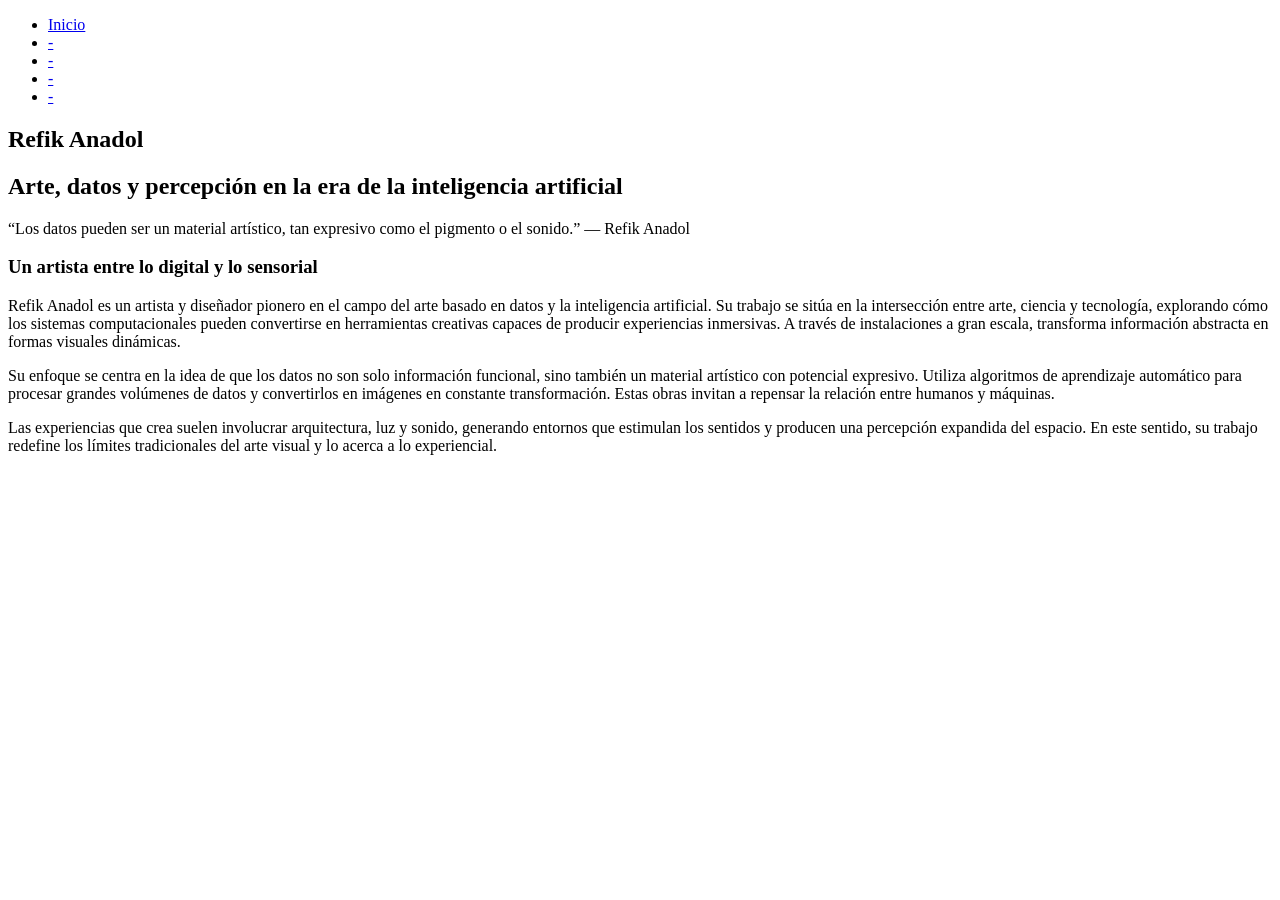
==== index.html @ 4f2be93a "Estructura basica HTML Estructura basica con los contenidos correspodientes." ====
<!DOCTYPE html>
<html lang="es">
<head>
    <meta charset="UTF-8">
    <link href="css/estilos.css" rel="stylesheet">
    <title>Refik Anadol</title>
</head>
<body>
    <header>
        
    <nav>
        <ul>
                <li><a href="#">Inicio</a></li>
                <li><a href="#">-</a></li>
                <li><a href="#">-</a></li>
                <li><a href="#">-</a></li>
                <li><a href="#">-</a></li>
        </ul>
        <h1> Refik Anadol </h1>
    </nav>
    </header>

    <main>
     
        <h2> Arte, datos y percepción en la era de la inteligencia artificial </h2>
        <p> “Los datos pueden ser un material artístico, tan expresivo como el pigmento o el sonido.” — Refik Anadol </p>
    
        <h3> Un artista entre lo digital y lo sensorial </h3>
        <p> Refik Anadol es un artista y diseñador pionero en el campo del arte basado en datos y la inteligencia artificial. 
            Su trabajo se sitúa en la intersección entre arte, ciencia y tecnología, explorando cómo los sistemas computacionales
            pueden convertirse en herramientas creativas capaces de producir experiencias inmersivas. 
            A través de instalaciones a gran escala, transforma información abstracta en formas visuales dinámicas.</p>
    
    
        <p> Su enfoque se centra en la idea de que los datos no son solo información funcional, sino también un material artístico con potencial expresivo. 
            Utiliza algoritmos de aprendizaje automático para procesar grandes volúmenes de datos y convertirlos en imágenes en constante transformación. 
            Estas obras invitan a repensar la relación entre humanos y máquinas.</p>

        <p> Las experiencias que crea suelen involucrar arquitectura, luz y sonido, generando entornos que estimulan los sentidos y producen una percepción expandida del espacio.
            En este sentido, su trabajo redefine los límites tradicionales del arte visual y lo acerca a lo experiencial.</p>
    
    
    
    
    
    
    
    
    </main>



</body>
</html>
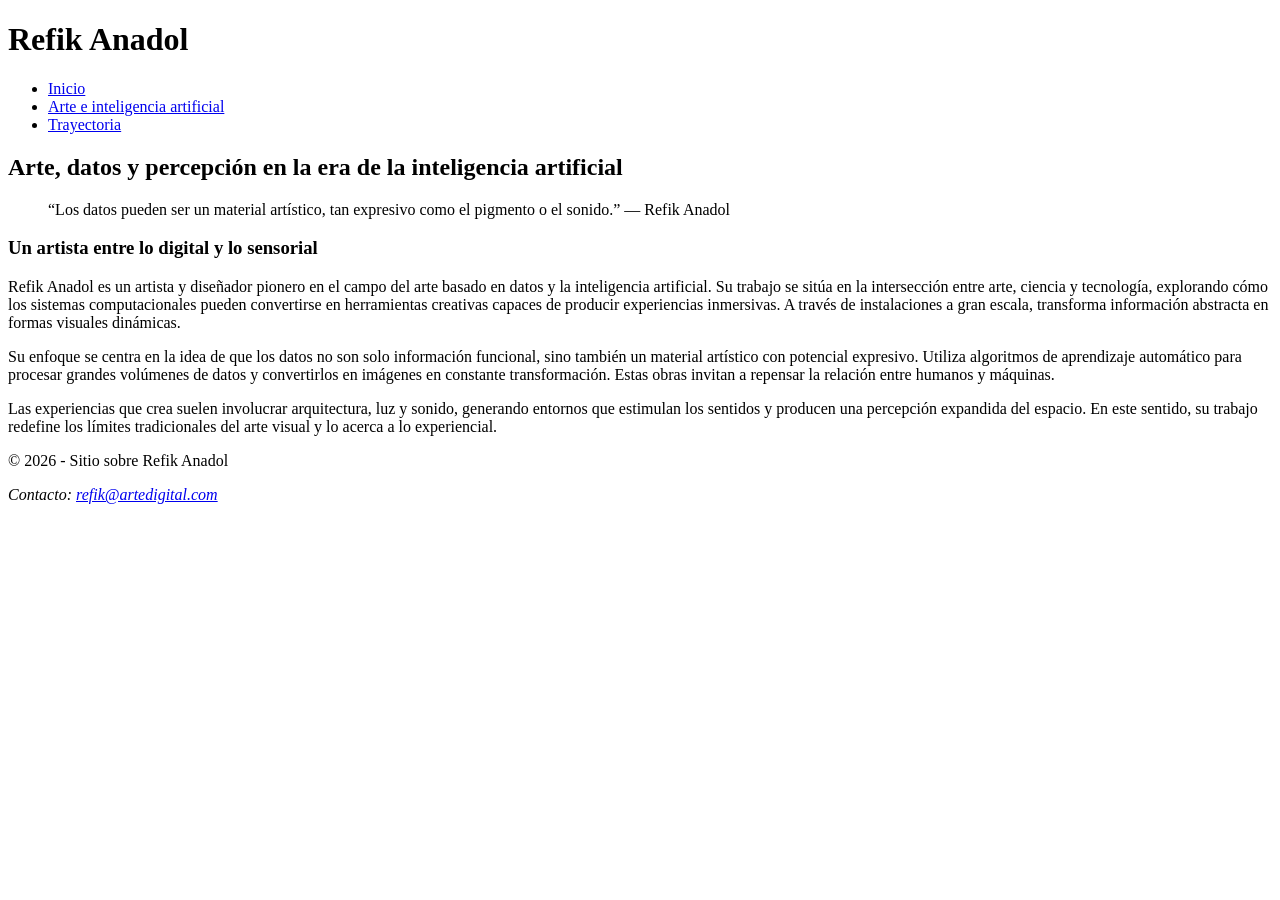
==== commit aecaf7df: "Correción de estructura Correción de estructura con ayuda y asistencia de la IA y borrado de algunos" ====
--- a/index.html
+++ b/index.html
@@ -3,52 +3,53 @@
 <head>
     <meta charset="UTF-8">
     <link href="css/estilos.css" rel="stylesheet">
-    <title>Refik Anadol</title>
+    <title>Inicio | Refik Anadol</title>
 </head>
+
 <body>
-    <header>
-        
+
+<header>
+    <h1>Refik Anadol</h1>
+
     <nav>
         <ul>
-                <li><a href="#">Inicio</a></li>
-                <li><a href="#">-</a></li>
-                <li><a href="#">-</a></li>
-                <li><a href="#">-</a></li>
-                <li><a href="#">-</a></li>
+            <li><a href="index.html">Inicio</a></li>
+            <li><a href="ia.html">Arte e inteligencia artificial</a></li>
+            <li><a href="trayectoria.html">Trayectoria</a></li>
         </ul>
-        <h1> Refik Anadol </h1>
     </nav>
-    </header>
+</header>
 
-    <main>
-     
-        <h2> Arte, datos y percepción en la era de la inteligencia artificial </h2>
-        <p> “Los datos pueden ser un material artístico, tan expresivo como el pigmento o el sonido.” — Refik Anadol </p>
-    
-        <h3> Un artista entre lo digital y lo sensorial </h3>
-        <p> Refik Anadol es un artista y diseñador pionero en el campo del arte basado en datos y la inteligencia artificial. 
-            Su trabajo se sitúa en la intersección entre arte, ciencia y tecnología, explorando cómo los sistemas computacionales
-            pueden convertirse en herramientas creativas capaces de producir experiencias inmersivas. 
-            A través de instalaciones a gran escala, transforma información abstracta en formas visuales dinámicas.</p>
-    
-    
-        <p> Su enfoque se centra en la idea de que los datos no son solo información funcional, sino también un material artístico con potencial expresivo. 
-            Utiliza algoritmos de aprendizaje automático para procesar grandes volúmenes de datos y convertirlos en imágenes en constante transformación. 
-            Estas obras invitan a repensar la relación entre humanos y máquinas.</p>
+<main class="contenedor">
 
-        <p> Las experiencias que crea suelen involucrar arquitectura, luz y sonido, generando entornos que estimulan los sentidos y producen una percepción expandida del espacio.
-            En este sentido, su trabajo redefine los límites tradicionales del arte visual y lo acerca a lo experiencial.</p>
-    
-    
-    
-    
-    
-    
-    
-    
-    </main>
+    <section>
+        <h2>Arte, datos y percepción en la era de la inteligencia artificial</h2>
 
+        <blockquote>
+            “Los datos pueden ser un material artístico, tan expresivo como el pigmento o el sonido.” — Refik Anadol
+        </blockquote>
+    </section>
 
+    <section>
+        <h3>Un artista entre lo digital y lo sensorial</h3>
+
+        <p>Refik Anadol es un artista y diseñador pionero en el campo del arte basado en datos y la inteligencia artificial. Su trabajo se sitúa en la intersección entre arte, ciencia y tecnología, explorando cómo los sistemas computacionales pueden convertirse en herramientas creativas capaces de producir experiencias inmersivas. A través de instalaciones a gran escala, transforma información abstracta en formas visuales dinámicas.</p>
+
+        <p>Su enfoque se centra en la idea de que los datos no son solo información funcional, sino también un material artístico con potencial expresivo. Utiliza algoritmos de aprendizaje automático para procesar grandes volúmenes de datos y convertirlos en imágenes en constante transformación. Estas obras invitan a repensar la relación entre humanos y máquinas.</p>
+
+        <p>Las experiencias que crea suelen involucrar arquitectura, luz y sonido, generando entornos que estimulan los sentidos y producen una percepción expandida del espacio. En este sentido, su trabajo redefine los límites tradicionales del arte visual y lo acerca a lo experiencial.</p>
+    </section>
+
+</main>
+
+<footer>
+    <p>© 2026 - Sitio sobre Refik Anadol</p>
+
+    <address>
+        Contacto:
+        <a href="mailto:refik@artedigital.com">refik@artedigital.com</a>
+    </address>
+</footer>
 
 </body>
 </html>
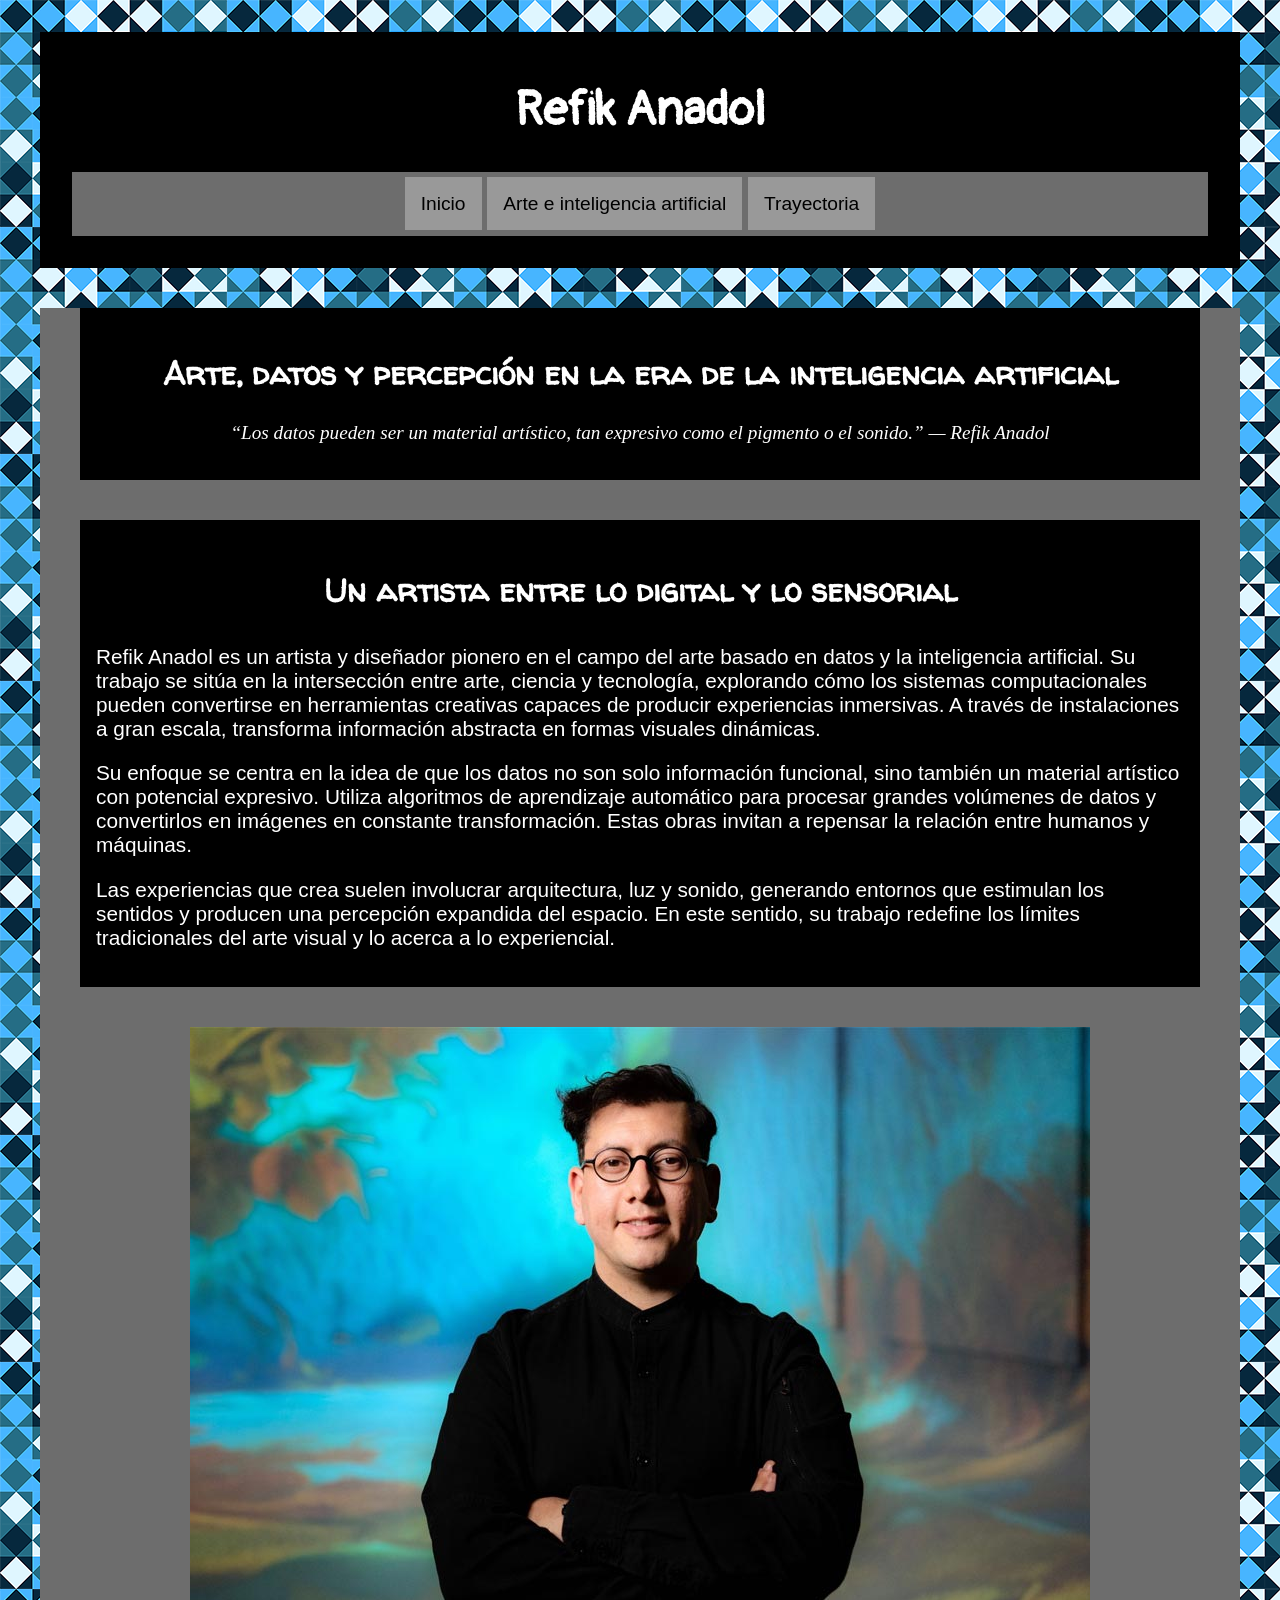
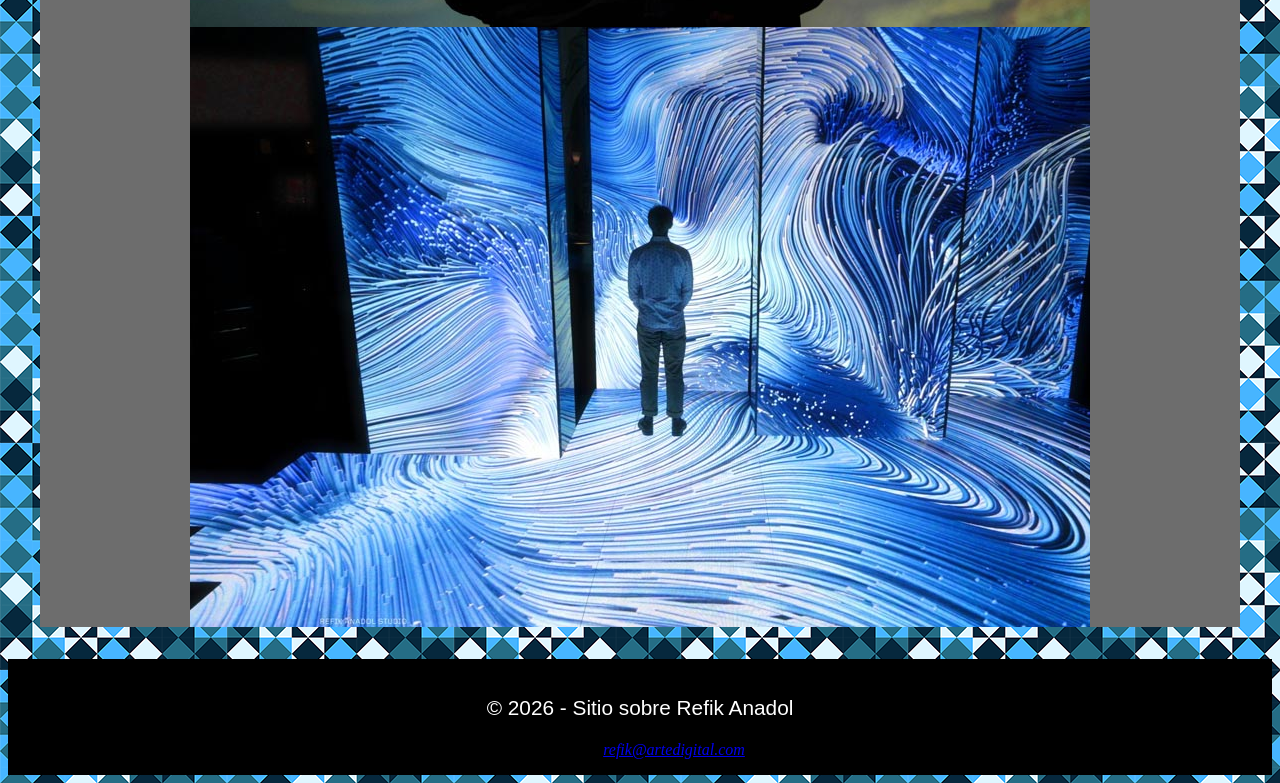
==== commit 09b2ba26: "Agregado de imagenes y estilos Se agrego menu de navegación, imagenes, fuentes de texto, estilos de " ====
--- a/index.html
+++ b/index.html
@@ -3,7 +3,11 @@
 <head>
     <meta charset="UTF-8">
     <link href="css/estilos.css" rel="stylesheet">
-    <title>Inicio | Refik Anadol</title>
+    <link rel="preconnect" href="https://fonts.googleapis.com">
+    <link rel="preconnect" href="https://fonts.gstatic.com" crossorigin>
+    <link href="https://fonts.googleapis.com/css2?family=IBM+Plex+Serif:ital,wght@0,100;0,200;0,300;0,400;0,500;0,600;0,700;1,100;1,200;1,300;1,400;1,500;1,600;1,700&family=Lato:ital,wght@0,100;0,300;0,400;0,700;0,900;1,100;1,300;1,400;1,700;1,900&family=Pangolin&family=Smooch+Sans:wght@100..900    &family=Walter+Turncoat&display=swap" rel="stylesheet">
+   
+<title>Inicio | Refik Anadol</title>
 </head>
 
 <body>
@@ -40,6 +44,10 @@
         <p>Las experiencias que crea suelen involucrar arquitectura, luz y sonido, generando entornos que estimulan los sentidos y producen una percepción expandida del espacio. En este sentido, su trabajo redefine los límites tradicionales del arte visual y lo acerca a lo experiencial.</p>
     </section>
 
+    <img src="img/anadol-1.jpg" alt="Refik Anadol">   
+    <img src="img/anadol-2.jpg" alt="Obra de Refik Anadol"> 
+
+
 </main>
 
 <footer>
--- a/css/estilos.css
+++ b/css/estilos.css
@@ -0,0 +1,115 @@
+ body{
+    background-image: url("../img/fondo.png");
+} 
+
+
+header {
+    background-color: #000000;
+    padding: 1rem;
+    text-align: center;
+    margin: 2rem;
+}
+
+nav {
+	background-color: #6d6d6d;
+	margin: 1rem;
+}
+nav ul {
+	margin: 0;
+	padding: 1rem;
+	list-style-type: none;
+}
+nav li {
+	display: inline-block;	
+}
+nav a {
+	font-size: 1.2rem;
+	line-height: 2rem;
+	padding: 1rem;
+	text-align: center;
+	text-decoration: none;
+}
+nav a:link {
+	background-color: #999;
+	color: #000;
+}
+nav a:visited {
+	background-color: #999;
+	color: #000;
+}
+nav a:hover {
+	background-color: #000;
+	color: #FFF;
+}
+nav a:active {
+	background-color: rgb(1, 23, 146);
+	color: #FFF;
+}
+
+h1 {
+    color: white;
+    padding: 0%;
+    font-size: 3rem;
+    font-family: Pangolin, cursive;
+}
+
+
+
+
+
+.contenedor {
+    background-color: #6d6d6d;
+    margin: 2rem;
+}
+
+section {
+    background-color: #000000;
+    padding: 1rem;
+    margin: 2.5rem;
+    
+}
+
+blockquote {
+    color: white;
+    font-style: italic;
+    text-align: center;
+    font-size: 1.2rem;
+}
+
+h2, h3 {
+    font-family: walter turncoat, cursive;
+    color: white;
+    text-align: center;
+    font-size: 2rem;
+}
+
+ul {
+    list-style: none;
+    text-align: center;
+    font-family: sans-serif;
+    color: white;
+    font-size: 1.3rem;
+    margin-left: 2rem;
+}
+
+p {
+    font-family: sans-serif;
+    color: white;
+    font-size: 1.3rem;
+}
+
+img {
+    display: block;
+    margin: 0 auto;
+    max-width: 100%;
+    height: auto;
+}
+
+
+
+
+footer {
+    background-color: #000000;
+    padding: 1rem;
+    text-align: center;
+}
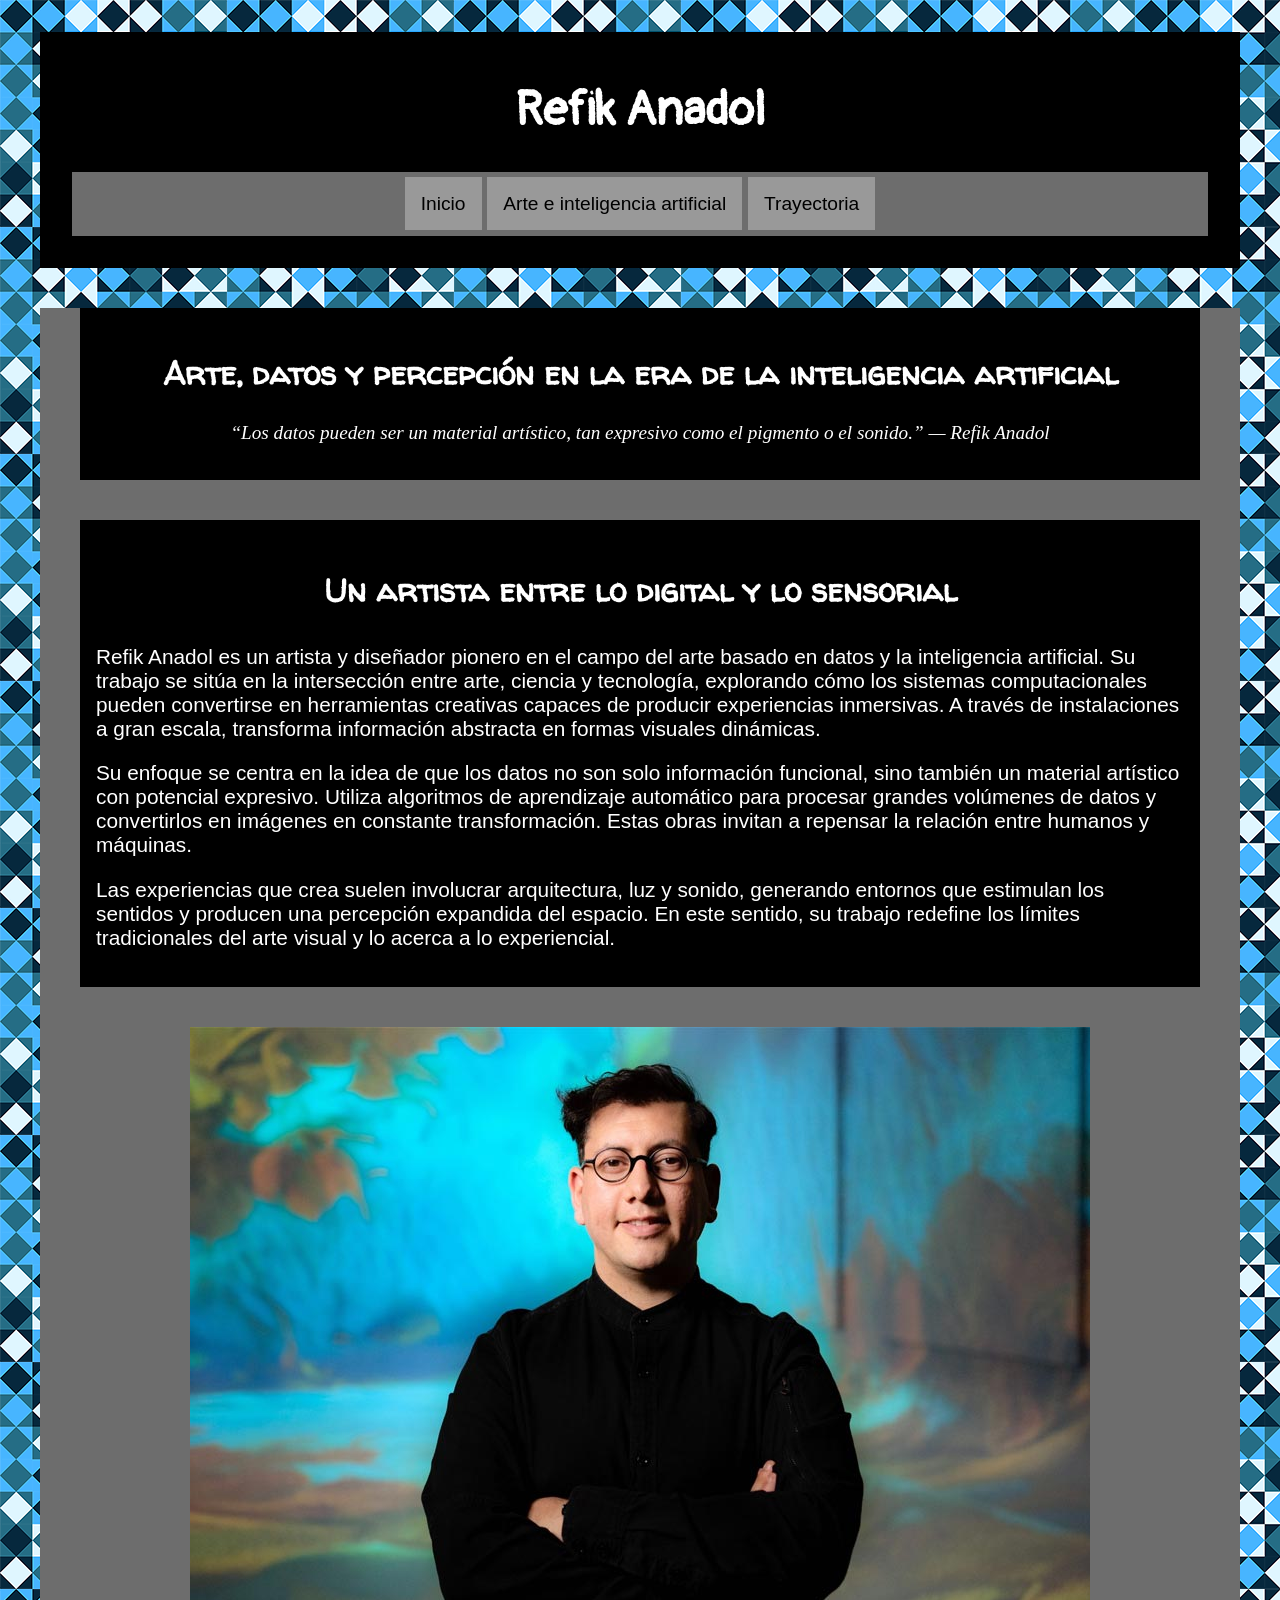
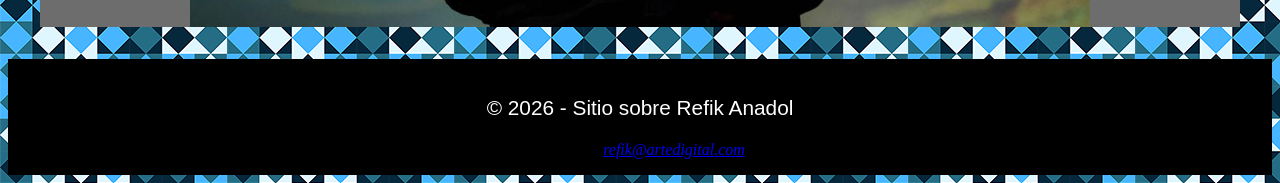
==== commit aec79d3c: "Ajustes esteticos y cambios Ajustes estéticos del iframe y ubicación de las imagenes en los archivos" ====
--- a/index.html
+++ b/index.html
@@ -5,7 +5,9 @@
     <link href="css/estilos.css" rel="stylesheet">
     <link rel="preconnect" href="https://fonts.googleapis.com">
     <link rel="preconnect" href="https://fonts.gstatic.com" crossorigin>
-    <link href="https://fonts.googleapis.com/css2?family=IBM+Plex+Serif:ital,wght@0,100;0,200;0,300;0,400;0,500;0,600;0,700;1,100;1,200;1,300;1,400;1,500;1,600;1,700&family=Lato:ital,wght@0,100;0,300;0,400;0,700;0,900;1,100;1,300;1,400;1,700;1,900&family=Pangolin&family=Smooch+Sans:wght@100..900    &family=Walter+Turncoat&display=swap" rel="stylesheet">
+    <link href="https://fonts.googleapis.com/css2?family=IBM+Plex+Serif:ital,wght@0,100;0,200;0,300;0,400;0,500;0,600;0,700;1,100;1,200;1,300;1,400;1,500;1,600;1,700&family=Lato:ital,wght@0,100;0,300;0,400;0,700;0,900;1,100;1,300;1,400;1,700;1,900&family=Pangolin&family=Smooch+Sans:wght@100..900&family=Walter+Turncoat&display=swap" rel="stylesheet">
+
+    <title>Arte e IA | Refik Anadol</title>
    
 <title>Inicio | Refik Anadol</title>
 </head>
@@ -45,7 +47,7 @@
     </section>
 
     <img src="img/anadol-1.jpg" alt="Refik Anadol">   
-    <img src="img/anadol-2.jpg" alt="Obra de Refik Anadol"> 
+
 
 
 </main>
--- a/css/estilos.css
+++ b/css/estilos.css
@@ -1,8 +1,12 @@
+  /*---------------------------------*/
+ /* FONDO BODY */
+/*---------------------------------*/
  body{
     background-image: url("../img/fondo.png");
 } 
-
-
+ /*---------------------------------*/
+ /* HEADER Y MENU DE NAVEGACIÓN */
+/*---------------------------------*/
 header {
     background-color: #000000;
     padding: 1rem;
@@ -46,15 +50,17 @@
 	color: #FFF;
 }
 
+
+ /*---------------------------------*/
+        /* CONTENIDO MAIN */
+ /*---------------------------------*/
+
 h1 {
     color: white;
     padding: 0%;
     font-size: 3rem;
     font-family: Pangolin, cursive;
 }
-
-
-
 
 
 .contenedor {
@@ -77,7 +83,7 @@
 }
 
 h2, h3 {
-    font-family: walter turncoat, cursive;
+    font-family: 'Walter Turncoat', cursive;
     color: white;
     text-align: center;
     font-size: 2rem;
@@ -105,8 +111,16 @@
     height: auto;
 }
 
+iframe {
+    display: block;
+    margin: 2rem auto;
+    width: 70%;
+    height: 40rem;
+}
 
-
+ /*---------------------------------*/
+        /* FOOOTER */
+ /*---------------------------------*/
 
 footer {
     background-color: #000000;
